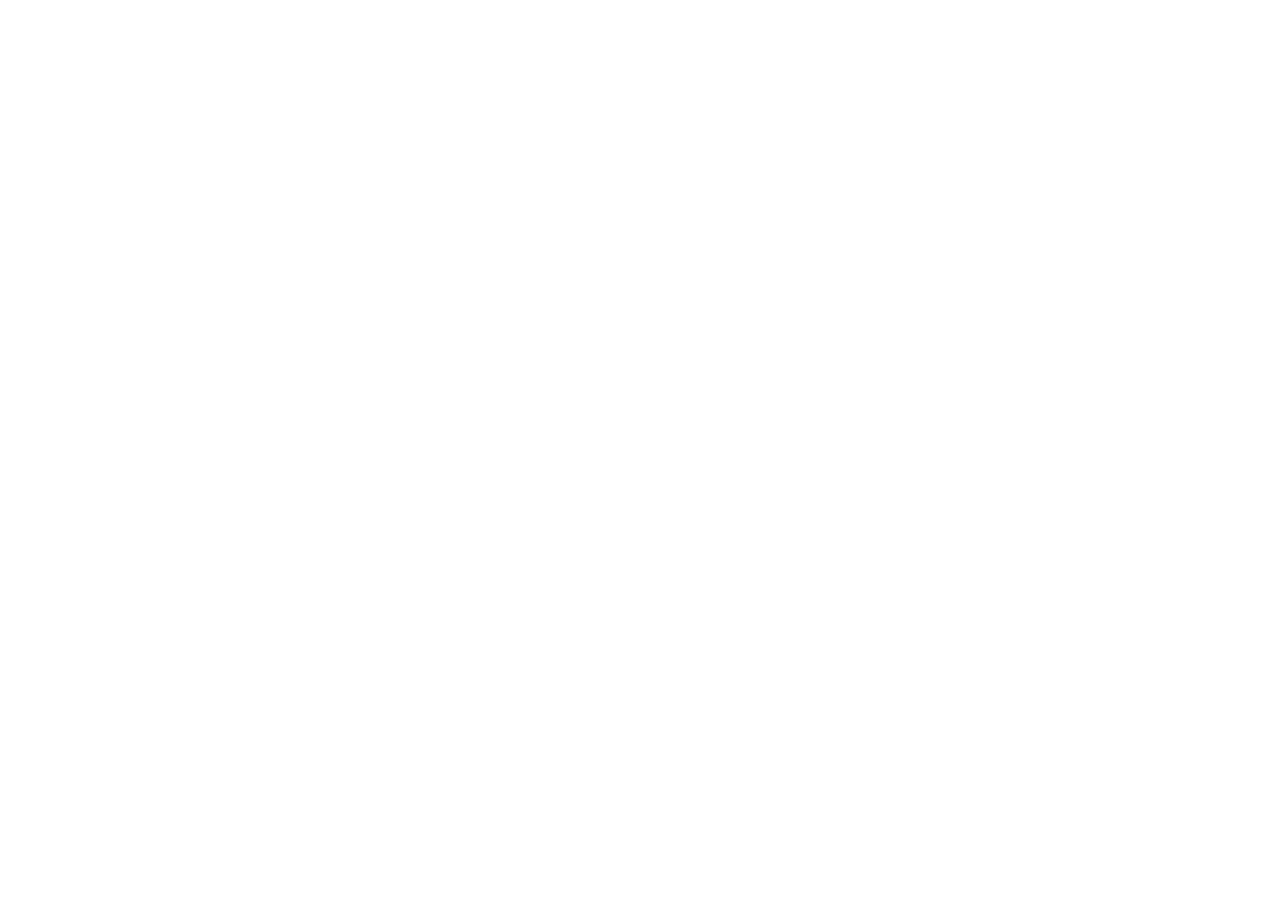
==== Curso Ceinpro/index.html @ b5981bff "nuevo trabajo" ====
<!DOCTYPE html>
<html lang="en">
<head>
    <meta charset="UTF-8">
    <meta http-equiv="X-UA-Compatible" content="IE=edge">
    <meta name="viewport" content="width=device-width, initial-scale=1.0">
    <title>Document</title>
    <link rel="stylesheet" href="css/style.css">
</head>
<body>
    
    <script src="js/main.js"></script>
</body>
</html>
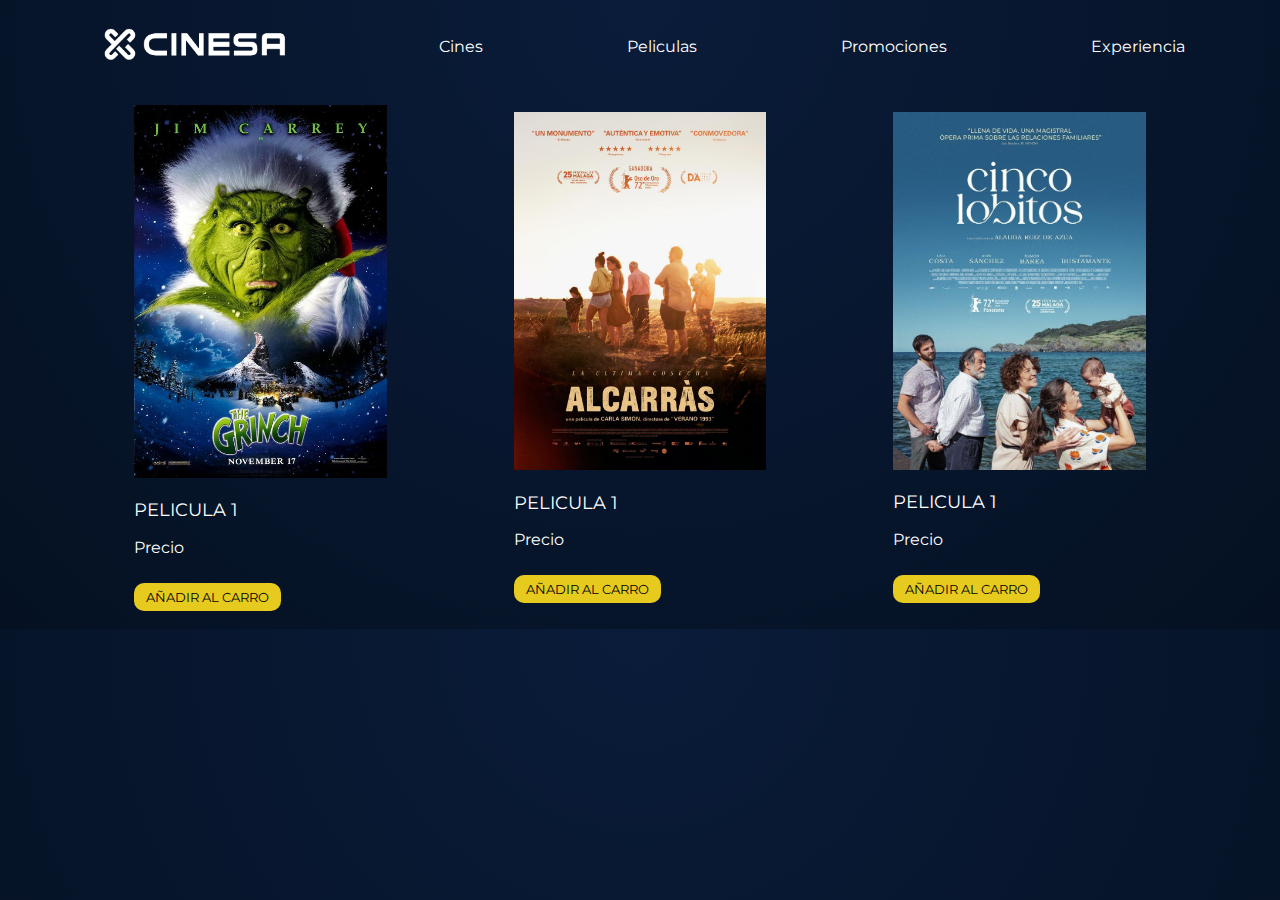
==== commit 5795352b: "listo" ====
--- a/Curso Ceinpro/index.html
+++ b/Curso Ceinpro/index.html
@@ -4,11 +4,52 @@
     <meta charset="UTF-8">
     <meta http-equiv="X-UA-Compatible" content="IE=edge">
     <meta name="viewport" content="width=device-width, initial-scale=1.0">
-    <title>Document</title>
+    <title>Foro</title>
     <link rel="stylesheet" href="css/style.css">
 </head>
 <body>
     
+    <header>
+        <nav>
+            <a href="cinesa.es"> 
+                <img src="img/logo-cinesa-blanco.webp" alt="logo cinesa">
+            </a>
+            <a href="#"> Cines </a>
+            <a href="#"> Peliculas </a>
+            <a href="#"> Promociones </a>
+            <a href="#"> Experiencia </a>
+        </nav>
+    </header>
+
+    <main>
+        <article id="pelicula1">
+            <div>
+                <img src="img/001_m.jpg" alt="imagen1">
+            </div>
+            <p> Pelicula 1</p>
+            <p class="precio">Precio</p>
+            <button id="carro">añadir al carro</button>
+        </article>
+        <article>
+            <div>
+                <img src="img/Alcarr_s-600661704-large.jpg" alt="pelicula alcarras portada">
+            </div>
+            <p> Pelicula 1</p>
+            <p class="precio">Precio</p>
+            <button id="carro2">añadir al carro</button>
+        </article>
+        <article>
+            <div>
+                <img src="img/Cinco_lobitos-443979892-large.jpg" alt="cinco lobitos portada">
+            </div>
+            <p> Pelicula 1</p>
+            <p class="precio">Precio</p>
+            <button id="carro3">añadir al carro</button>
+        </article>
+
+    </main>
+
+
     <script src="js/main.js"></script>
 </body>
 </html>--- a/Curso Ceinpro/css/style.css
+++ b/Curso Ceinpro/css/style.css
@@ -0,0 +1,82 @@
+@import url('https://fonts.googleapis.com/css2?family=Montserrat:ital,wght@0,100;0,200;0,300;0,500;0,600;0,700;0,800;0,900;1,100;1,200;1,300;1,400;1,500;1,600;1,700;1,800;1,900&display=swap');
+
+* {
+    box-sizing: border-box;
+    text-decoration: none;
+}
+
+html{
+    font-size: 16px;
+}
+
+body {
+    background: radial-gradient(circle at center top, rgb(10, 28, 58) 0px, rgb(5, 17, 34) 900px, rgb(5, 17, 34));
+    font-family: 'Montserrat', sans-serif;
+}
+
+a {
+    margin: auto;
+    display: block;
+    color: white;
+}
+
+p{
+    color: white;
+    font-size: 1rem;
+}
+
+img {
+    width: 100%;
+    height: auto;
+}
+
+nav {
+    padding: 15px;
+    display: flex;
+    justify-content: space-evenly;
+    align-items: center;
+}
+
+nav a:first-child{
+    width: 200px;
+}
+
+main {
+    margin-top: 20px;
+    display: flex;
+    justify-content: space-evenly;
+    align-items: center;
+}
+
+main article {
+    width: 20%;
+}
+
+/* ESPECIFICO */
+
+main article p:first-of-type{
+    font-size: 1.1rem;
+    text-transform: uppercase;
+}
+
+button{
+    margin: 10px 0px;
+    font-family: 'Montserrat', sans-serif;
+    text-transform: uppercase;
+    padding:  6px 12px;
+    border: none;
+    background-color: rgb(230, 203, 30);
+    border-radius: 10px;
+}
+
+button:hover{
+    transform: scale(1.2);
+    transition: all 0.5s ease-in;
+}
+
+
+/* JS */
+
+.fondoRojo{
+    background-color: rgb(171, 8, 8);
+}